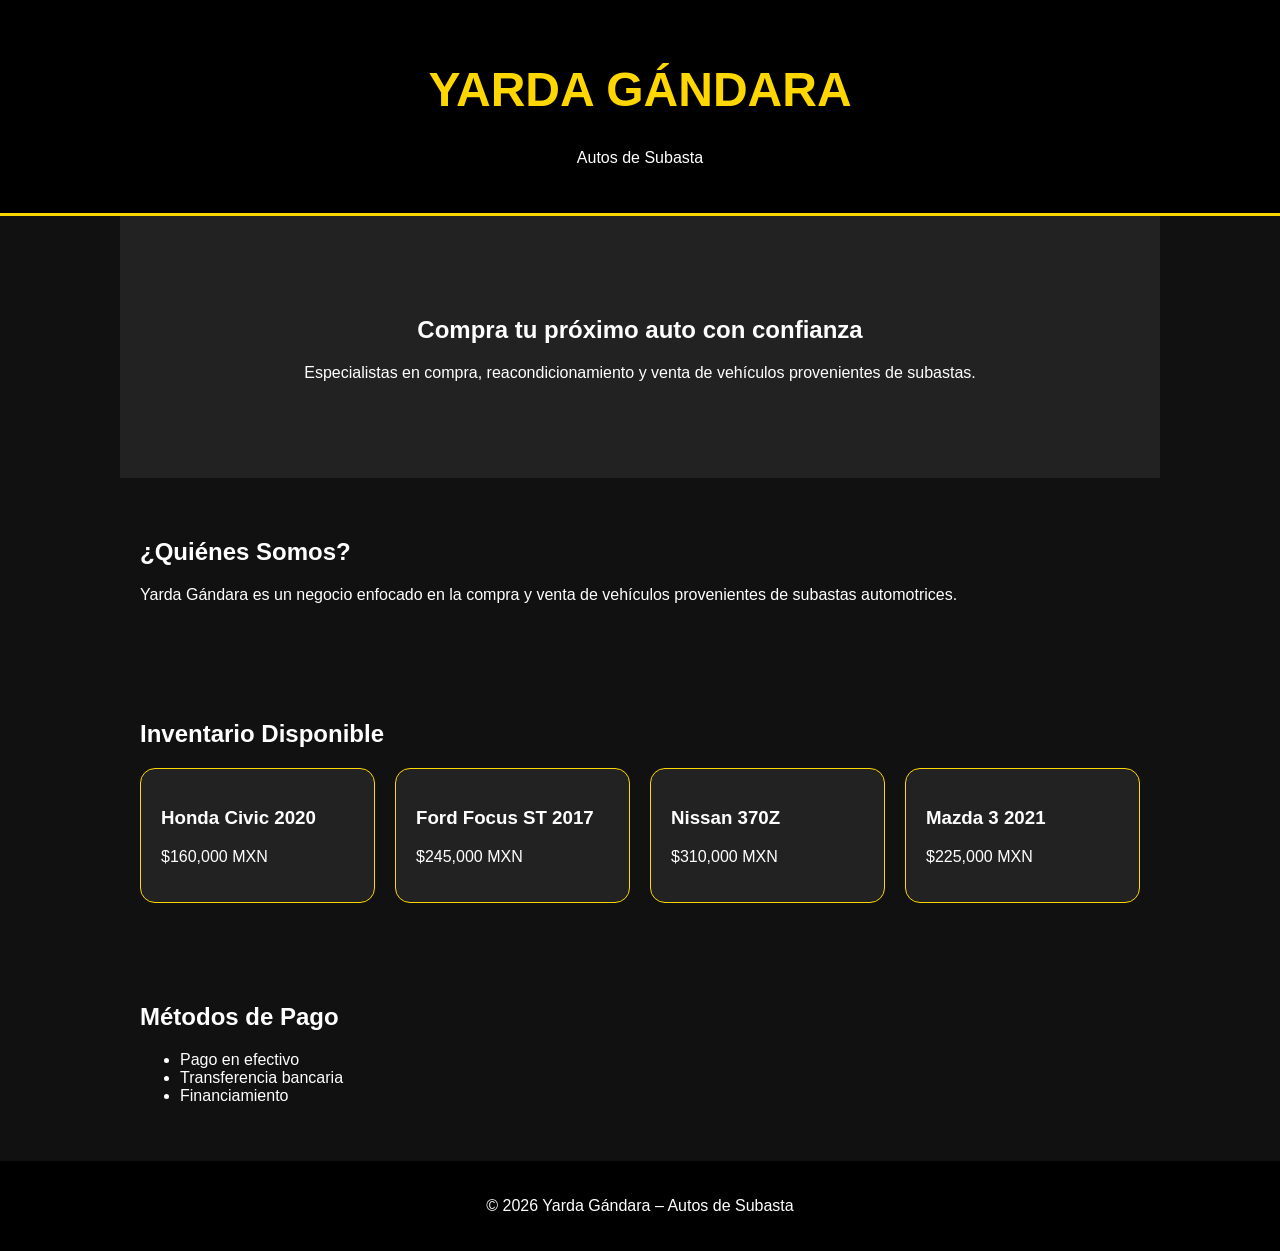
==== index.html @ 1d9b896a "Add files via upload" ====
<!DOCTYPE html>
<html lang="es">
<head>
<meta charset="UTF-8">
<meta name="viewport" content="width=device-width, initial-scale=1.0">
<title>Yarda Gándara - Autos de Subasta</title>
<link rel="stylesheet" href="styles.css">
</head>
<body>
<header>
  <h1>YARDA GÁNDARA</h1>
  <p>Autos de Subasta</p>
</header>

<section class="hero">
  <h2>Compra tu próximo auto con confianza</h2>
  <p>Especialistas en compra, reacondicionamiento y venta de vehículos provenientes de subastas.</p>
</section>

<section>
  <h2>¿Quiénes Somos?</h2>
  <p>Yarda Gándara es un negocio enfocado en la compra y venta de vehículos provenientes de subastas automotrices.</p>
</section>

<section>
  <h2>Inventario Disponible</h2>
  <div class="cars">
    <div class="card"><h3>Honda Civic 2020</h3><p>$160,000 MXN</p></div>
    <div class="card"><h3>Ford Focus ST 2017</h3><p>$245,000 MXN</p></div>
    <div class="card"><h3>Nissan 370Z</h3><p>$310,000 MXN</p></div>
    <div class="card"><h3>Mazda 3 2021</h3><p>$225,000 MXN</p></div>
  </div>
</section>

<section>
  <h2>Métodos de Pago</h2>
  <ul>
    <li>Pago en efectivo</li>
    <li>Transferencia bancaria</li>
    <li>Financiamiento</li>
  </ul>
</section>

<footer>
  <p>© 2026 Yarda Gándara – Autos de Subasta</p>
</footer>
</body>
</html>
---- styles.css ----
body{
font-family:Arial,sans-serif;
margin:0;
background:#111;
color:white;
}
header{
background:black;
padding:30px;
text-align:center;
border-bottom:3px solid gold;
}
h1{
color:gold;
font-size:48px;
}
.hero{
background:#222;
padding:80px 20px;
text-align:center;
}
section{
padding:40px 20px;
max-width:1000px;
margin:auto;
}
.cars{
display:grid;
grid-template-columns:repeat(auto-fit,minmax(200px,1fr));
gap:20px;
}
.card{
background:#222;
padding:20px;
border:1px solid gold;
border-radius:15px;
}
footer{
background:black;
padding:20px;
text-align:center;
}
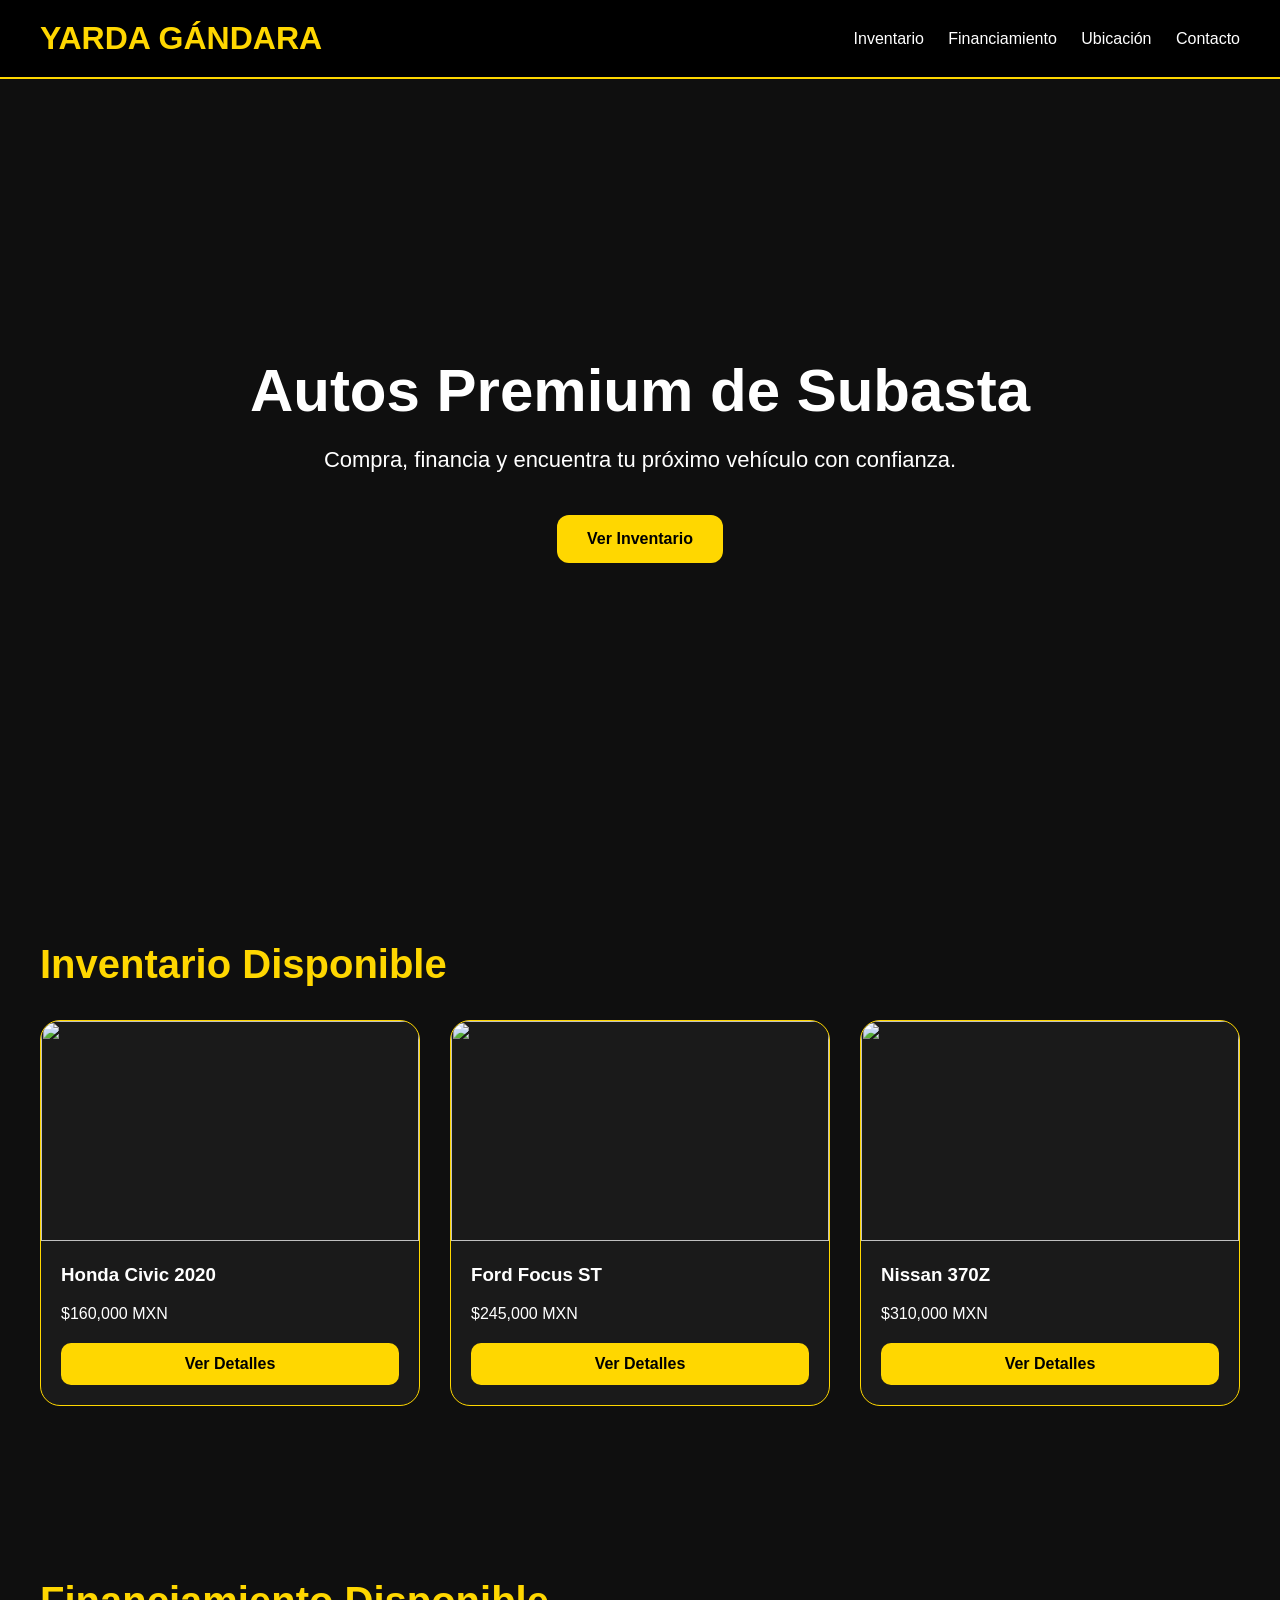
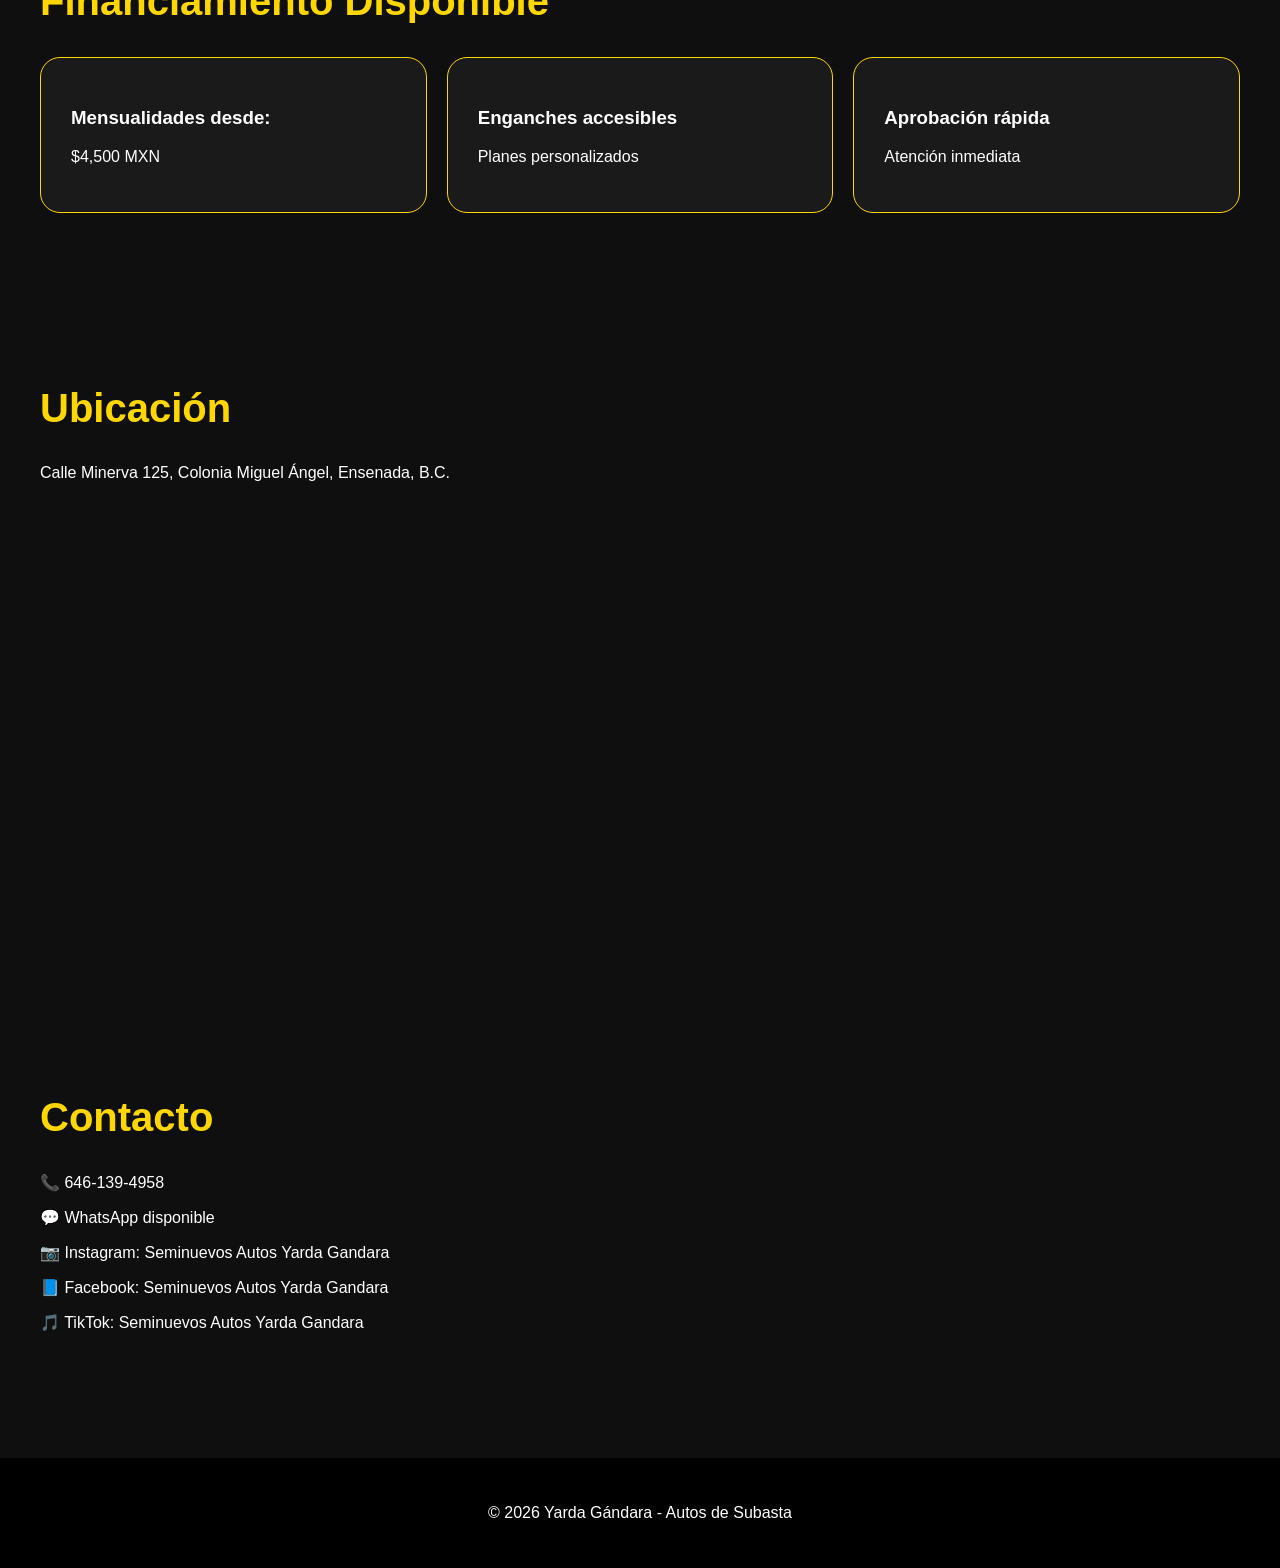
==== commit 239f140d: "Add files via upload" ====
--- a/index.html
+++ b/index.html
@@ -1,48 +1,98 @@
+
 <!DOCTYPE html>
 <html lang="es">
 <head>
 <meta charset="UTF-8">
 <meta name="viewport" content="width=device-width, initial-scale=1.0">
-<title>Yarda Gándara - Autos de Subasta</title>
+<title>Yarda Gándara | Autos de Subasta</title>
 <link rel="stylesheet" href="styles.css">
 </head>
 <body>
+
 <header>
-  <h1>YARDA GÁNDARA</h1>
-  <p>Autos de Subasta</p>
+<div class="logo">YARDA GÁNDARA</div>
+<nav>
+<a href="#inventario">Inventario</a>
+<a href="#financiamiento">Financiamiento</a>
+<a href="#ubicacion">Ubicación</a>
+<a href="#contacto">Contacto</a>
+</nav>
 </header>
 
 <section class="hero">
-  <h2>Compra tu próximo auto con confianza</h2>
-  <p>Especialistas en compra, reacondicionamiento y venta de vehículos provenientes de subastas.</p>
+<h1>Autos Premium de Subasta</h1>
+<p>Compra, financia y encuentra tu próximo vehículo con confianza.</p>
+<a class="btn" href="#inventario">Ver Inventario</a>
 </section>
 
-<section>
-  <h2>¿Quiénes Somos?</h2>
-  <p>Yarda Gándara es un negocio enfocado en la compra y venta de vehículos provenientes de subastas automotrices.</p>
+<section id="inventario">
+<h2>Inventario Disponible</h2>
+
+<div class="cars">
+
+<div class="card">
+<img src="https://images.unsplash.com/photo-1552519507-da3b142c6e3d?q=80&w=1200&auto=format&fit=crop">
+<h3>Honda Civic 2020</h3>
+<p>$160,000 MXN</p>
+<a class="btn-small" href="civic.html">Ver Detalles</a>
+</div>
+
+<div class="card">
+<img src="https://images.unsplash.com/photo-1492144534655-ae79c964c9d7?q=80&w=1200&auto=format&fit=crop">
+<h3>Ford Focus ST</h3>
+<p>$245,000 MXN</p>
+<a class="btn-small" href="focus.html">Ver Detalles</a>
+</div>
+
+<div class="card">
+<img src="https://images.unsplash.com/photo-1503376780353-7e6692767b70?q=80&w=1200&auto=format&fit=crop">
+<h3>Nissan 370Z</h3>
+<p>$310,000 MXN</p>
+<a class="btn-small" href="370z.html">Ver Detalles</a>
+</div>
+
+</div>
 </section>
 
-<section>
-  <h2>Inventario Disponible</h2>
-  <div class="cars">
-    <div class="card"><h3>Honda Civic 2020</h3><p>$160,000 MXN</p></div>
-    <div class="card"><h3>Ford Focus ST 2017</h3><p>$245,000 MXN</p></div>
-    <div class="card"><h3>Nissan 370Z</h3><p>$310,000 MXN</p></div>
-    <div class="card"><h3>Mazda 3 2021</h3><p>$225,000 MXN</p></div>
-  </div>
+<section id="financiamiento">
+<h2>Financiamiento Disponible</h2>
+<div class="finance">
+<div>
+<h3>Mensualidades desde:</h3>
+<p>$4,500 MXN</p>
+</div>
+<div>
+<h3>Enganches accesibles</h3>
+<p>Planes personalizados</p>
+</div>
+<div>
+<h3>Aprobación rápida</h3>
+<p>Atención inmediata</p>
+</div>
+</div>
 </section>
 
-<section>
-  <h2>Métodos de Pago</h2>
-  <ul>
-    <li>Pago en efectivo</li>
-    <li>Transferencia bancaria</li>
-    <li>Financiamiento</li>
-  </ul>
+<section id="ubicacion">
+<h2>Ubicación</h2>
+<p>Calle Minerva 125, Colonia Miguel Ángel, Ensenada, B.C.</p>
+
+<iframe 
+src="https://maps.google.com/maps?q=ensenada&t=&z=13&ie=UTF8&iwloc=&output=embed">
+</iframe>
+</section>
+
+<section id="contacto">
+<h2>Contacto</h2>
+<p>📞 646-139-4958</p>
+<p>💬 WhatsApp disponible</p>
+<p>📷 Instagram: Seminuevos Autos Yarda Gandara</p>
+<p>📘 Facebook: Seminuevos Autos Yarda Gandara</p>
+<p>🎵 TikTok: Seminuevos Autos Yarda Gandara</p>
 </section>
 
 <footer>
-  <p>© 2026 Yarda Gándara – Autos de Subasta</p>
+<p>© 2026 Yarda Gándara - Autos de Subasta</p>
 </footer>
+
 </body>
 </html>
--- a/styles.css
+++ b/styles.css
@@ -1,42 +1,164 @@
+
 body{
-font-family:Arial,sans-serif;
 margin:0;
-background:#111;
+font-family:Arial;
+background:#0f0f0f;
 color:white;
 }
+
 header{
+display:flex;
+justify-content:space-between;
+align-items:center;
+padding:20px 40px;
 background:black;
-padding:30px;
+border-bottom:2px solid gold;
+position:sticky;
+top:0;
+}
+
+.logo{
+font-size:32px;
+font-weight:bold;
+color:gold;
+}
+
+nav a{
+color:white;
+margin-left:20px;
+text-decoration:none;
+}
+
+.hero{
+height:80vh;
+background:url('https://images.unsplash.com/photo-1494976388531-d1058494cdd8?q=80&w=1600&auto=format&fit=crop');
+background-size:cover;
+background-position:center;
+display:flex;
+flex-direction:column;
+justify-content:center;
+align-items:center;
 text-align:center;
-border-bottom:3px solid gold;
+padding:20px;
 }
-h1{
+
+.hero h1{
+font-size:60px;
+margin:0;
+}
+
+.hero p{
+font-size:22px;
+max-width:700px;
+}
+
+.btn{
+background:gold;
+color:black;
+padding:15px 30px;
+text-decoration:none;
+border-radius:12px;
+font-weight:bold;
+margin-top:20px;
+display:inline-block;
+}
+
+section{
+padding:70px 40px;
+}
+
+h2{
 color:gold;
-font-size:48px;
+font-size:40px;
 }
-.hero{
-background:#222;
-padding:80px 20px;
+
+.cars{
+display:grid;
+grid-template-columns:repeat(auto-fit,minmax(260px,1fr));
+gap:30px;
+}
+
+.card{
+background:#1a1a1a;
+border-radius:20px;
+overflow:hidden;
+border:1px solid gold;
+}
+
+.card img{
+width:100%;
+height:220px;
+object-fit:cover;
+}
+
+.card h3,.card p{
+padding:0 20px;
+}
+
+.btn-small{
+display:block;
+margin:20px;
+background:gold;
+padding:12px;
 text-align:center;
+text-decoration:none;
+color:black;
+border-radius:10px;
+font-weight:bold;
 }
-section{
-padding:40px 20px;
-max-width:1000px;
-margin:auto;
-}
-.cars{
+
+.finance{
 display:grid;
 grid-template-columns:repeat(auto-fit,minmax(200px,1fr));
 gap:20px;
 }
-.card{
-background:#222;
-padding:20px;
+
+.finance div{
+background:#1a1a1a;
+padding:30px;
+border-radius:20px;
 border:1px solid gold;
-border-radius:15px;
 }
+
+iframe{
+width:100%;
+height:400px;
+border:none;
+border-radius:20px;
+margin-top:20px;
+}
+
 footer{
 background:black;
-padding:20px;
+padding:30px;
 text-align:center;
+margin-top:40px;
 }
+
+.detail{
+display:grid;
+grid-template-columns:1fr 1fr;
+gap:40px;
+padding:60px;
+}
+
+.detail img{
+width:100%;
+border-radius:20px;
+}
+
+.info{
+background:#1a1a1a;
+padding:30px;
+border-radius:20px;
+border:1px solid gold;
+}
+
+@media(max-width:768px){
+.detail{
+grid-template-columns:1fr;
+}
+.hero h1{
+font-size:42px;
+}
+}
